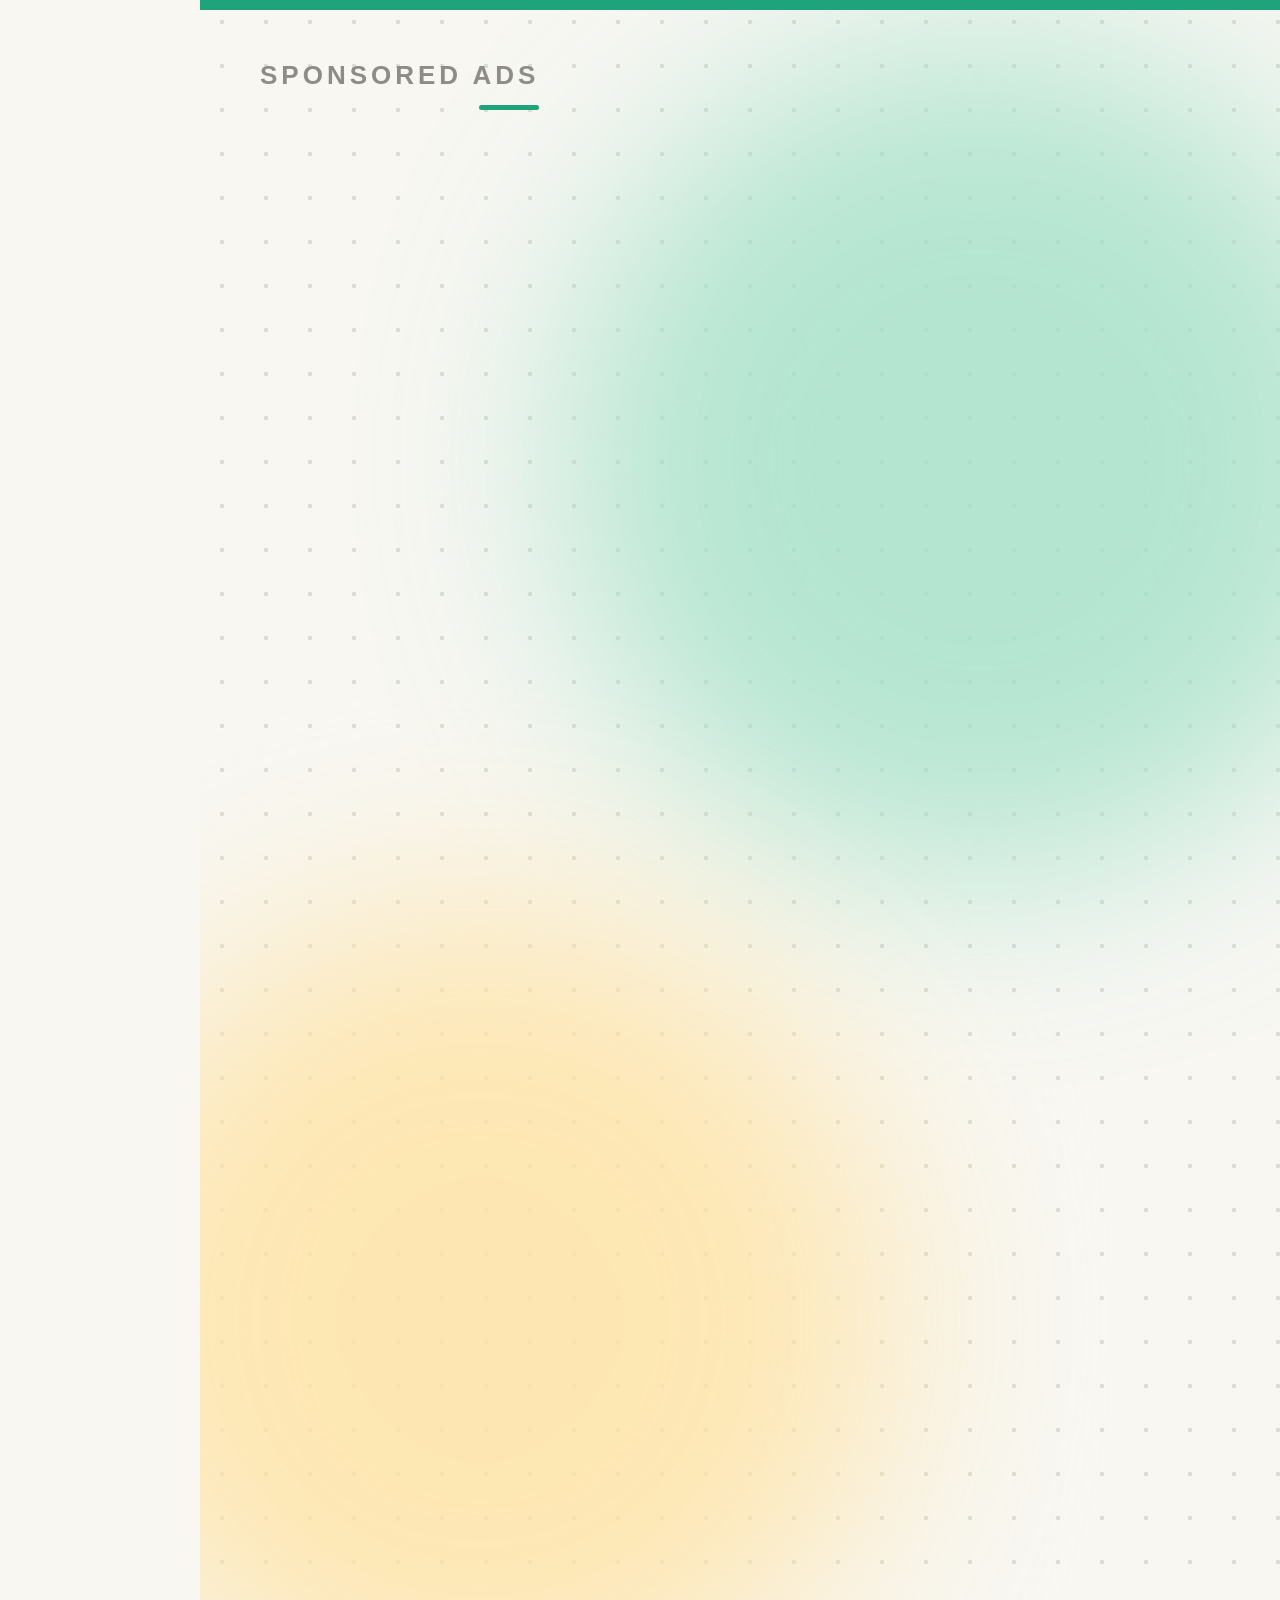
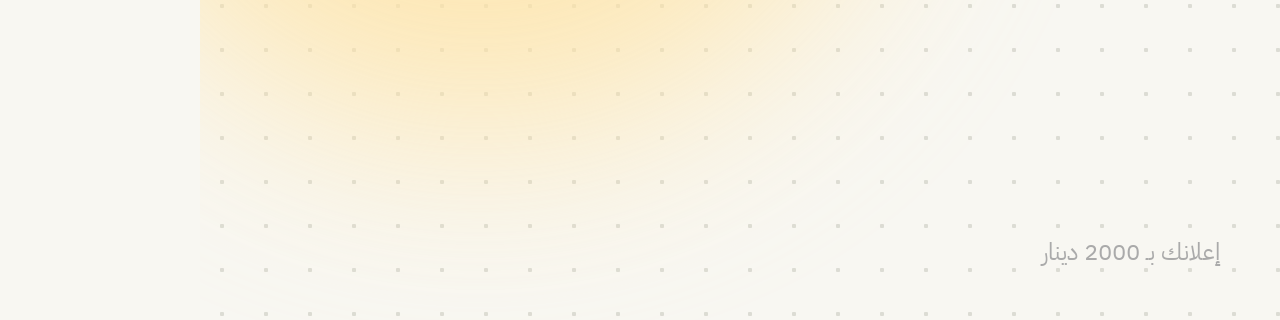
==== video-ads/sponsored-2000/ad.html @ 40245e9f "Add 22s vertical sponsored-ad video (2000 IQD offer) with HTML source and renderer Co-Authored-By: C" ====
<!doctype html>
<html lang="ar" dir="rtl">
<head>
<meta charset="utf-8">
<link href="https://fonts.googleapis.com/css2?family=IBM+Plex+Sans+Arabic:wght@500;700&family=IBM+Plex+Sans:wght@700&display=block" rel="stylesheet">
<style>
@font-face{font-family:'PlexDigits';font-weight:700;src:url(plex-digits.woff2)}
:root{--g:#1fa37a;--g2:#6fd3ae;--ink:#141414;--red:#f0564a;--blue:#3f5bd9;--yel:#ffc53d;--pink:#ff4f8b}
*{margin:0;padding:0;box-sizing:border-box}
html,body{width:1080px;height:1920px;overflow:hidden;background:#f8f7f2;font-family:'IBM Plex Sans Arabic',sans-serif;color:var(--ink)}
#stage{position:relative;width:1080px;height:1920px;overflow:hidden;
  background:radial-gradient(circle,#dcdcd4 2px,transparent 2.5px) 0 0/44px 44px,#f8f7f2}
.blob{position:absolute;border-radius:50%;filter:blur(90px)}
.b1{width:760px;height:760px;right:-200px;top:-80px;background:#9ee0c6;opacity:.75;animation:drift 22s ease-in-out both}
.b2{width:720px;height:720px;left:-220px;bottom:120px;background:#ffe3a3;opacity:.8;animation:drift2 22s ease-in-out both}
@keyframes drift{to{transform:translate(-120px,160px) scale(1.1)}}
@keyframes drift2{to{transform:translate(140px,-120px) scale(1.15)}}
#bar{position:absolute;top:0;left:0;height:10px;background:var(--g);animation:bar 22s linear both;transform-origin:right}
@keyframes bar{from{transform:scaleX(0)}to{transform:scaleX(1)}}
#bar{width:100%}
.tag{position:absolute;top:60px;left:60px;font-weight:700;font-size:26px;font-family:sans-serif;letter-spacing:4px;color:#8d8d86}
.tag:after{content:'';display:block;width:60px;height:5px;background:var(--g);margin-top:14px;border-radius:3px}
.sig{position:absolute;bottom:50px;right:60px;font-size:24px;color:#aaa}

.scene{position:absolute;inset:0;display:flex;flex-direction:column;align-items:center;justify-content:center;gap:40px;
  opacity:0;animation:scene var(--d) linear var(--s) both}
@keyframes scene{0%{opacity:0;filter:blur(18px);transform:scale(1.04)}7%{opacity:1;filter:blur(0);transform:scale(1)}
  90%{opacity:1;filter:blur(0)}100%{opacity:0;filter:blur(22px);transform:scale(.97)}}
.pop{animation:pop .6s cubic-bezier(.3,1.6,.5,1) calc(var(--s) + var(--o,0s)) both}
@keyframes pop{from{opacity:0;transform:translateY(60px) scale(.6)}to{opacity:1;transform:none}}
.type{animation:type .9s steps(20) calc(var(--s) + var(--o,0s)) both;clip-path:inset(0 0 0 100%)}
@keyframes type{from{clip-path:inset(0 0 0 100%)}to{clip-path:inset(0 0 0 0)}}
h1{font-weight:700;font-size:84px;line-height:1.35;text-align:center;padding:0 70px}
.hl{color:var(--g)}
.big{font-weight:700;font-size:170px;color:var(--g2);line-height:1.1}
.icon{width:250px;height:250px;border-radius:64px;background:var(--g);display:grid;place-items:center;
  box-shadow:0 0 0 26px rgba(31,163,122,.12),0 30px 60px rgba(31,163,122,.35)}
.icon svg{width:130px;height:130px;stroke:#fff;fill:none;stroke-width:2;stroke-linecap:round;stroke-linejoin:round}
.price{font-weight:700;font-size:190px;font-family:'PlexDigits','DejaVu Sans';color:var(--g);direction:ltr;position:relative}
.strike:after{content:'';position:absolute;left:-20px;right:-20px;top:52%;height:16px;background:var(--red);border-radius:8px;
  transform-origin:left;animation:strike .5s ease-out calc(var(--s) + 1.6s) both}
@keyframes strike{from{transform:scaleX(0) rotate(-6deg)}to{transform:scaleX(1) rotate(-6deg)}}
.sub{font-size:58px;font-weight:700}
.grid{display:grid;grid-template-columns:1fr 1fr;gap:34px}
.card{width:420px;height:330px;background:#fff;border-radius:44px;box-shadow:0 20px 50px rgba(0,0,0,.08);
  display:flex;flex-direction:column;align-items:center;justify-content:center;gap:30px;font-size:44px;font-weight:700}
.card i{width:130px;height:130px;border-radius:36px;background:var(--g);display:grid;place-items:center}
.card svg{width:72px;height:72px;stroke:#fff;fill:none;stroke-width:2;stroke-linecap:round;stroke-linejoin:round}
.dash{width:900px;height:620px;background:#141a17;border-radius:44px;padding:40px;box-shadow:0 40px 80px rgba(0,0,0,.25);display:flex;flex-direction:column;gap:40px}
.dots{display:flex;gap:12px}.dots b{width:20px;height:20px;border-radius:50%;background:#f0564a}.dots b:nth-child(2){background:#ffc53d}.dots b:nth-child(3){background:#2ecf8f}
.kp{display:flex;gap:26px}.kp div{flex:1;height:90px;border-radius:18px;background:#1f2723;padding:28px 26px}
.kp span{display:block;height:26px;border-radius:13px}
.bars{flex:1;display:flex;align-items:flex-end;gap:26px}
.bars b{flex:1;background:#1e6b52;border-radius:14px 14px 6px 6px;transform-origin:bottom;animation:grow .7s ease-out both}
.bars b:last-child{background:#2ecf8f}
@keyframes grow{from{transform:scaleY(0)}}
.cta{background:var(--g);color:#fff;font-size:60px;font-weight:700;padding:34px 90px;border-radius:80px;box-shadow:0 25px 50px rgba(31,163,122,.4)}
.red{color:var(--red)}
.pulse{animation:pulse 1s ease-in-out calc(var(--s) + 1.2s) 3}
@keyframes pulse{50%{transform:scale(1.08)}}

.c{position:absolute;animation:conf var(--d) ease-out var(--s) both}
@keyframes conf{0%{opacity:0;transform:scale(0) rotate(-90deg)}8%{opacity:1;transform:scale(1.2) rotate(0)}14%{transform:scale(1)}
  88%{opacity:1;transform:translateY(-30px) rotate(40deg)}100%{opacity:0;transform:translateY(-40px) scale(.4) rotate(60deg)}}
</style>
</head>
<body>
<div id="stage">
  <div class="blob b1"></div><div class="blob b2"></div>
  <div id="bar"></div>
  <div class="tag">SPONSORED ADS</div>
  <div id="confetti"></div>

  <!-- 1 -->
  <section class="scene" style="--s:0s;--d:3.2s">
    <h1 class="type" style="--o:.2s">تريد مشروعك يوصل</h1>
    <div class="big pop" style="--o:1.1s">لكل الناس؟</div>
  </section>

  <!-- 2 -->
  <section class="scene" style="--s:3.2s;--d:3.3s">
    <div class="icon pop" style="--o:.15s"><svg viewBox="0 0 24 24"><path d="M3 11v2a1 1 0 0 0 1 1h2l5 4V6L6 10H4a1 1 0 0 0-1 1z"/><path d="M15.5 8.5a5 5 0 0 1 0 7M18.5 5.5a9 9 0 0 1 0 13"/></svg></div>
    <h1 class="pop" style="--o:.6s">بس ما عندك <span class="hl">وقت</span><br>تسوي إعلان؟</h1>
  </section>

  <!-- 3 -->
  <section class="scene" style="--s:6.5s;--d:3.3s">
    <div class="price strike pop" style="--o:.2s;font-size:160px">150,000</div>
    <div class="sub pop" style="--o:.7s">تكلفة فيديو إعلاني عادي</div>
  </section>

  <!-- 4 -->
  <section class="scene" style="--s:9.8s;--d:4s">
    <h1 class="pop" style="--o:.1s;font-size:76px">ويانا تحصل</h1>
    <div class="grid">
      <div class="card pop" style="--o:.5s"><i><svg viewBox="0 0 24 24"><rect x="2" y="6" width="14" height="12" rx="2"/><path d="m16 10 6-3v10l-6-3"/></svg></i>فيديو احترافي</div>
      <div class="card pop" style="--o:.8s"><i><svg viewBox="0 0 24 24"><path d="M3 3v18h18"/><path d="m7 15 4-4 3 3 6-7"/></svg></i>إعلان ممول</div>
      <div class="card pop" style="--o:1.1s"><i><svg viewBox="0 0 24 24"><circle cx="12" cy="12" r="9"/><circle cx="8" cy="10" r="1.3"/><circle cx="12" cy="7.5" r="1.3"/><circle cx="16" cy="10" r="1.3"/></svg></i>بهوية براندك</div>
      <div class="card pop" style="--o:1.4s"><i><svg viewBox="0 0 24 24"><path d="M13 2 4 14h7l-1 8 9-12h-7z"/></svg></i>تسليم سريع</div>
    </div>
  </section>

  <!-- 5 -->
  <section class="scene" style="--s:13.8s;--d:3.4s">
    <div class="sub pop" style="--o:.1s">كل هذا بس بـ</div>
    <div class="price pop pulse" style="--o:.45s">2000</div>
    <div class="big pop" style="--o:.8s;font-size:120px;color:var(--g)">دينار فقط!</div>
  </section>

  <!-- 6 -->
  <section class="scene" style="--s:17.2s;--d:2.6s">
    <div class="dash pop" style="--o:.1s">
      <div class="dots"><b></b><b></b><b></b></div>
      <div class="kp"><div><span style="background:#2ecf8f"></span></div><div><span style="background:#3f5bd9"></span></div><div><span style="background:#ffc53d"></span></div></div>
      <div class="bars" id="bars"></div>
    </div>
    <h1 class="pop" style="--o:.6s;font-size:70px">وشوف <span class="hl">النتائج</span> بعينك</h1>
  </section>

  <!-- 7 -->
  <section class="scene" style="--s:19.8s;--d:2.4s">
    <h1 class="pop red" style="--o:.1s">لا تفوّت الفرصة!</h1>
    <div class="cta pop pulse" style="--o:.5s">راسلنا هسه 👈</div>
  </section>
  <div class="sig">إعلانك بـ 2000 دينار</div>
</div>
<script>
// bars
const bars=document.getElementById('bars');
[30,45,38,58,52,72,66,100].forEach((h,i)=>{const b=document.createElement('b');b.style.height=h+'%';b.style.animationDelay=(17.5+i*.08)+'s';bars.appendChild(b)});
// deterministic confetti per scene
let seed=7;const rnd=()=>(seed=(seed*16807)%2147483647)/2147483647;
const cols=['#f0564a','#3f5bd9','#1fa37a','#ffc53d','#ff4f8b','#17b3c9','#8a5cf6'];
const shapes=[
 c=>`<svg width="60" height="60" viewBox="0 0 10 10"><path d="M2 2l6 6M8 2l-6 6" stroke="${c}" stroke-width="2.2" stroke-linecap="round"/></svg>`,
 c=>`<svg width="44" height="44"><circle cx="22" cy="22" r="16" fill="none" stroke="${c}" stroke-width="7"/></svg>`,
 c=>`<svg width="36" height="36"><circle cx="18" cy="18" r="18" fill="${c}"/></svg>`,
 c=>`<svg width="56" height="56" viewBox="0 0 10 10"><path d="M1 2l8 3-8 4z" fill="${c}"/></svg>`,
 c=>`<svg width="70" height="40" viewBox="0 0 14 8"><path d="M1 5q3-5 6 0t6 0" fill="none" stroke="${c}" stroke-width="1.8" stroke-linecap="round"/></svg>`,
 c=>`<svg width="56" height="56" viewBox="0 0 10 10"><path d="M5 0l1.3 3.7L10 5 6.3 6.3 5 10 3.7 6.3 0 5l3.7-1.3z" fill="${c}"/></svg>`,
 c=>`<svg width="60" height="60" viewBox="0 0 12 12">${[...Array(16)].map((_,i)=>`<circle cx="${1.5+(i%4)*3}" cy="${1.5+(i>>2)*3}" r="1" fill="${c}"/>`).join('')}</svg>`
];
const conf=document.getElementById('confetti');
document.querySelectorAll('.scene').forEach(sc=>{
  const s=sc.style.getPropertyValue('--s'),d=sc.style.getPropertyValue('--d');
  for(let k=0;k<11;k++){
    let x,y;do{x=rnd()*1000;y=150+rnd()*1650}while(x>150&&x<880&&y>560&&y<1400);
    const e=document.createElement('div');e.className='c';
    e.style.cssText=`left:${x}px;top:${y}px;--s:calc(${s} + ${(rnd()*.5).toFixed(2)}s);--d:${d}`;
    e.innerHTML=shapes[Math.floor(rnd()*shapes.length)](cols[Math.floor(rnd()*cols.length)]);
    conf.appendChild(e);
  }
});
window.seek=t=>{document.getAnimations().forEach(a=>{a.pause();a.currentTime=t*1000})};
window.DURATION=22.2;
</script>
</body>
</html>
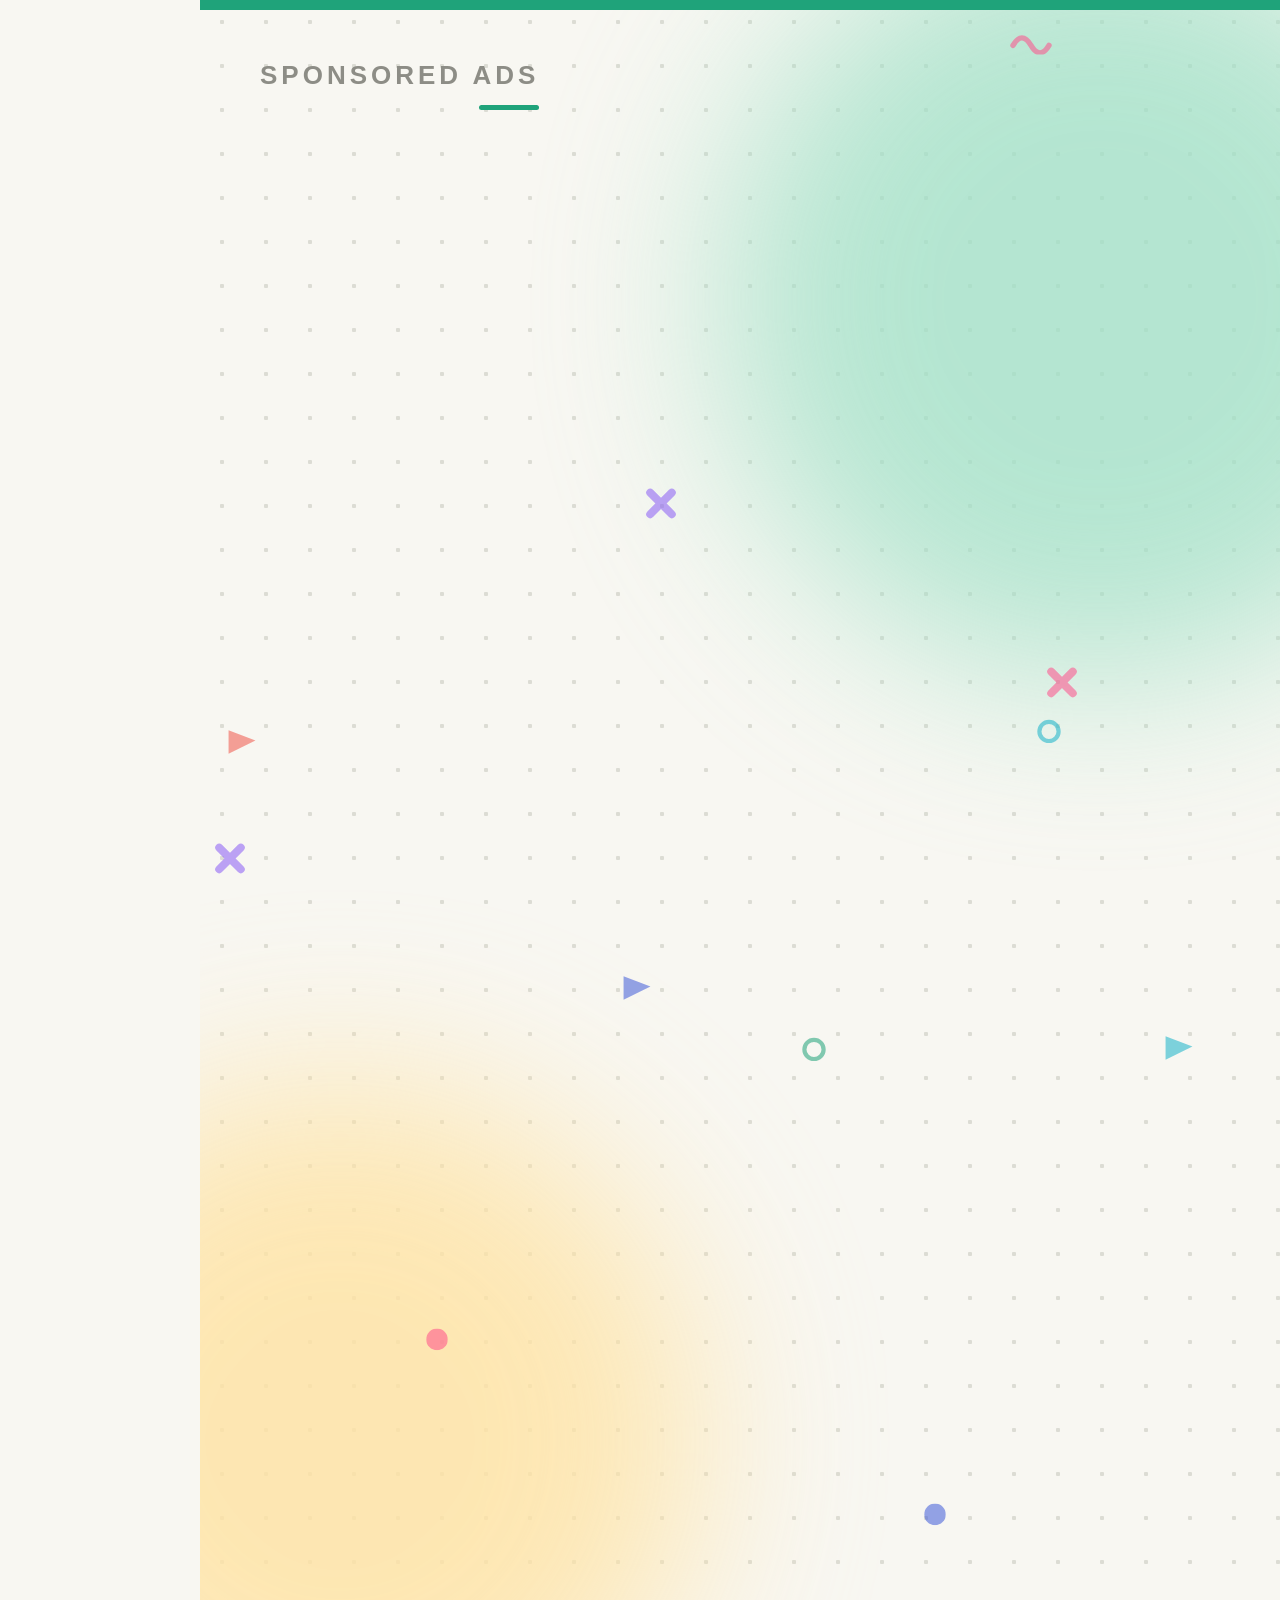
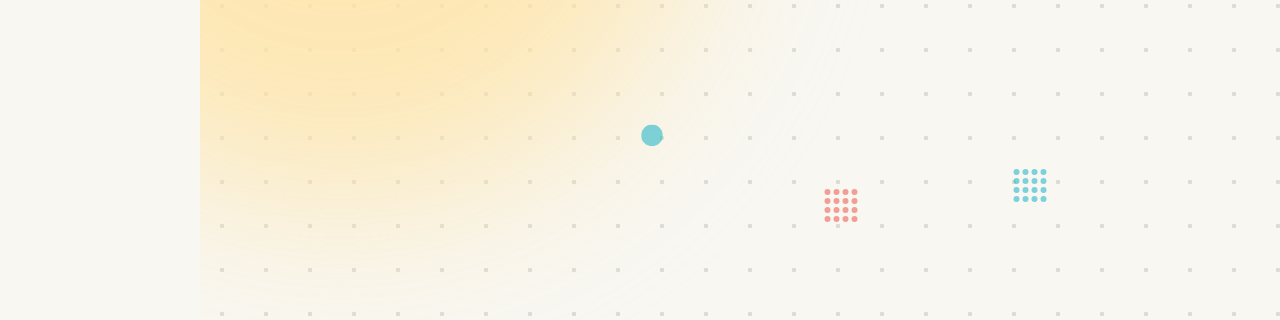
==== commit 0c67c81e: "Sponsored ad v2: 9 scenes, kinetic type, 3D cards, phone mockup, price slam, richer SFX and arranged" ====
--- a/video-ads/sponsored-2000/ad.html
+++ b/video-ads/sponsored-2000/ad.html
@@ -2,135 +2,309 @@
 <html lang="ar" dir="rtl">
 <head>
 <meta charset="utf-8">
-<link href="https://fonts.googleapis.com/css2?family=IBM+Plex+Sans+Arabic:wght@500;700&family=IBM+Plex+Sans:wght@700&display=block" rel="stylesheet">
+<link href="https://fonts.googleapis.com/css2?family=IBM+Plex+Sans+Arabic:wght@500;700&display=block" rel="stylesheet">
 <style>
 @font-face{font-family:'PlexDigits';font-weight:700;src:url(plex-digits.woff2)}
-:root{--g:#1fa37a;--g2:#6fd3ae;--ink:#141414;--red:#f0564a;--blue:#3f5bd9;--yel:#ffc53d;--pink:#ff4f8b}
+@property --n{syntax:'<integer>';initial-value:0;inherits:false}
+:root{--g:#1fa37a;--g2:#6fd3ae;--gd:#0d3b2e;--ink:#141414;--red:#f0564a;--blue:#3f5bd9;--yel:#ffc53d;--pink:#ff4f8b;--num:'PlexDigits','DejaVu Sans',sans-serif}
 *{margin:0;padding:0;box-sizing:border-box}
 html,body{width:1080px;height:1920px;overflow:hidden;background:#f8f7f2;font-family:'IBM Plex Sans Arabic',sans-serif;color:var(--ink)}
-#stage{position:relative;width:1080px;height:1920px;overflow:hidden;
-  background:radial-gradient(circle,#dcdcd4 2px,transparent 2.5px) 0 0/44px 44px,#f8f7f2}
+#stage{position:relative;width:1080px;height:1920px;overflow:hidden;background:radial-gradient(circle,#dcdcd4 2px,transparent 2.5px) 0 0/44px 44px,#f8f7f2}
 .blob{position:absolute;border-radius:50%;filter:blur(90px)}
-.b1{width:760px;height:760px;right:-200px;top:-80px;background:#9ee0c6;opacity:.75;animation:drift 22s ease-in-out both}
-.b2{width:720px;height:720px;left:-220px;bottom:120px;background:#ffe3a3;opacity:.8;animation:drift2 22s ease-in-out both}
-@keyframes drift{to{transform:translate(-120px,160px) scale(1.1)}}
-@keyframes drift2{to{transform:translate(140px,-120px) scale(1.15)}}
-#bar{position:absolute;top:0;left:0;height:10px;background:var(--g);animation:bar 22s linear both;transform-origin:right}
-@keyframes bar{from{transform:scaleX(0)}to{transform:scaleX(1)}}
-#bar{width:100%}
-.tag{position:absolute;top:60px;left:60px;font-weight:700;font-size:26px;font-family:sans-serif;letter-spacing:4px;color:#8d8d86}
+.b1{width:760px;height:760px;right:-200px;top:-80px;background:#9ee0c6;opacity:.75;animation:drift 34s ease-in-out both}
+.b2{width:720px;height:720px;left:-220px;bottom:120px;background:#ffe3a3;opacity:.8;animation:drift2 34s ease-in-out both}
+@keyframes drift{50%{transform:translate(-160px,220px) scale(1.15)}}
+@keyframes drift2{50%{transform:translate(160px,-160px) scale(1.2)}}
+#bar{position:absolute;z-index:50;top:0;left:0;width:100%;height:10px;background:var(--g);transform-origin:right;animation:bar var(--T) linear both}
+@keyframes bar{from{transform:scaleX(0)}}
+.tag{position:absolute;z-index:50;top:60px;left:60px;font:700 26px sans-serif;letter-spacing:4px;color:#8d8d86}
 .tag:after{content:'';display:block;width:60px;height:5px;background:var(--g);margin-top:14px;border-radius:3px}
-.sig{position:absolute;bottom:50px;right:60px;font-size:24px;color:#aaa}
-
-.scene{position:absolute;inset:0;display:flex;flex-direction:column;align-items:center;justify-content:center;gap:40px;
-  opacity:0;animation:scene var(--d) linear var(--s) both}
-@keyframes scene{0%{opacity:0;filter:blur(18px);transform:scale(1.04)}7%{opacity:1;filter:blur(0);transform:scale(1)}
-  90%{opacity:1;filter:blur(0)}100%{opacity:0;filter:blur(22px);transform:scale(.97)}}
+
+/* floating ambient particles */
+.amb{position:absolute;opacity:.55;animation:float 7s ease-in-out infinite alternate}
+@keyframes float{to{transform:translate(30px,-80px) rotate(160deg)}}
+
+/* scenes + camera */
+.scene{position:absolute;inset:0;opacity:0;animation:var(--in,sc-a) var(--d) linear var(--s) both}
+.cam{position:absolute;inset:0;display:flex;flex-direction:column;align-items:center;justify-content:center;gap:44px;animation:push var(--d) linear var(--s) both}
+@keyframes push{from{transform:scale(1)}to{transform:scale(1.08)}}
+@keyframes sc-a{0%{opacity:0;filter:blur(20px);transform:scale(1.15)}7%{opacity:1;filter:blur(0);transform:none}91%{opacity:1;filter:blur(0);transform:none}100%{opacity:0;filter:blur(24px);transform:scale(.9)}}
+@keyframes sc-b{0%{opacity:0;transform:translateY(500px) rotate(4deg);filter:blur(16px)}8%{opacity:1;transform:none;filter:blur(0)}92%{opacity:1;transform:none;filter:blur(0)}100%{opacity:0;transform:translateX(-700px);filter:blur(30px)}}
+@keyframes sc-c{0%{opacity:0;transform:translateX(700px);filter:blur(30px)}8%{opacity:1;transform:none;filter:blur(0)}92%{opacity:1;transform:none;filter:blur(0)}100%{opacity:0;transform:scale(1.6);filter:blur(30px)}}
+@keyframes sc-d{0%{opacity:0}.5%{opacity:1;filter:blur(0)}92%{opacity:1;transform:none;filter:blur(0)}100%{opacity:0;transform:scale(.7) rotate(-6deg);filter:blur(20px)}}
+
+/* colored full-screen backdrop revealed by a circle wipe */
+.wipe{position:absolute;inset:0;clip-path:circle(0 at 50% 50%);animation:wipe .7s cubic-bezier(.7,0,.3,1) var(--s) both}
+@keyframes wipe{to{clip-path:circle(75% at 50% 50%)}}
+.flash{position:absolute;inset:0;z-index:40;background:#fff;opacity:0;animation:flash .45s ease-out both;pointer-events:none}
+@keyframes flash{0%{opacity:0}15%{opacity:.95}100%{opacity:0}}
+
+/* kinetic words */
+.w{display:inline-block;animation:wordIn .5s cubic-bezier(.2,1.6,.4,1) calc(var(--s) + var(--o)) both}
+@keyframes wordIn{from{opacity:0;transform:translateY(70px) scale(.5) rotate(-8deg);filter:blur(8px)}to{opacity:1;transform:none;filter:blur(0)}}
 .pop{animation:pop .6s cubic-bezier(.3,1.6,.5,1) calc(var(--s) + var(--o,0s)) both}
-@keyframes pop{from{opacity:0;transform:translateY(60px) scale(.6)}to{opacity:1;transform:none}}
-.type{animation:type .9s steps(20) calc(var(--s) + var(--o,0s)) both;clip-path:inset(0 0 0 100%)}
-@keyframes type{from{clip-path:inset(0 0 0 100%)}to{clip-path:inset(0 0 0 0)}}
-h1{font-weight:700;font-size:84px;line-height:1.35;text-align:center;padding:0 70px}
+@keyframes pop{from{opacity:0;transform:translateY(60px) scale(.5)}to{opacity:1;transform:none}}
+h1{font-weight:700;font-size:84px;line-height:1.4;text-align:center;padding:0 70px;position:relative}
 .hl{color:var(--g)}
-.big{font-weight:700;font-size:170px;color:var(--g2);line-height:1.1}
-.icon{width:250px;height:250px;border-radius:64px;background:var(--g);display:grid;place-items:center;
-  box-shadow:0 0 0 26px rgba(31,163,122,.12),0 30px 60px rgba(31,163,122,.35)}
-.icon svg{width:130px;height:130px;stroke:#fff;fill:none;stroke-width:2;stroke-linecap:round;stroke-linejoin:round}
-.price{font-weight:700;font-size:190px;font-family:'PlexDigits','DejaVu Sans';color:var(--g);direction:ltr;position:relative}
-.strike:after{content:'';position:absolute;left:-20px;right:-20px;top:52%;height:16px;background:var(--red);border-radius:8px;
-  transform-origin:left;animation:strike .5s ease-out calc(var(--s) + 1.6s) both}
-@keyframes strike{from{transform:scaleX(0) rotate(-6deg)}to{transform:scaleX(1) rotate(-6deg)}}
-.sub{font-size:58px;font-weight:700}
-.grid{display:grid;grid-template-columns:1fr 1fr;gap:34px}
-.card{width:420px;height:330px;background:#fff;border-radius:44px;box-shadow:0 20px 50px rgba(0,0,0,.08);
-  display:flex;flex-direction:column;align-items:center;justify-content:center;gap:30px;font-size:44px;font-weight:700}
-.card i{width:130px;height:130px;border-radius:36px;background:var(--g);display:grid;place-items:center}
-.card svg{width:72px;height:72px;stroke:#fff;fill:none;stroke-width:2;stroke-linecap:round;stroke-linejoin:round}
-.dash{width:900px;height:620px;background:#141a17;border-radius:44px;padding:40px;box-shadow:0 40px 80px rgba(0,0,0,.25);display:flex;flex-direction:column;gap:40px}
+.mark{position:relative;display:inline-block;color:#fff;padding:0 26px}
+.mark:before{content:'';position:absolute;inset:8% -6px 4%;background:var(--g);border-radius:24px;z-index:-1;transform-origin:right;animation:sweep .45s ease-out calc(var(--s) + var(--o) + .25s) both}
+@keyframes sweep{from{transform:scaleX(0)}}
+.big{font-size:150px;line-height:1.2}
+.wiggle{animation:wordIn .5s cubic-bezier(.2,1.6,.4,1) calc(var(--s) + var(--o)) both,wig .5s ease-in-out calc(var(--s) + var(--o) + .5s) 2}
+@keyframes wig{25%{transform:rotate(-8deg) scale(1.15)}75%{transform:rotate(8deg) scale(1.15)}}
+
+/* S1 avatars orbit */
+.orbit{position:absolute;width:1000px;height:1000px;left:40px;top:460px;animation:spin var(--d) linear var(--s) both}
+@keyframes spin{to{transform:rotate(40deg)}}
+.av{position:absolute;width:120px;height:120px;border-radius:50%;display:grid;place-items:center;box-shadow:0 14px 30px rgba(0,0,0,.15);border:6px solid #fff}
+.av svg{width:64px;height:64px;fill:#fff}
+.pin{position:absolute;width:70px}
+
+/* S2 clock + busy pills */
+.clock{width:300px;height:300px;border-radius:80px;background:var(--g);position:relative;box-shadow:0 0 0 30px rgba(31,163,122,.12),0 30px 60px rgba(31,163,122,.35)}
+.clock:before{content:'';position:absolute;inset:50px;border:14px solid #fff;border-radius:50%}
+.hand{position:absolute;left:144px;bottom:150px;width:12px;border-radius:6px;background:#fff;transform-origin:50% 100%}
+.hm{height:80px;animation:spin2 var(--d) linear var(--s) both}.hh{height:55px;animation:spin3 var(--d) linear var(--s) both}
+@keyframes spin2{to{transform:rotate(1440deg)}}@keyframes spin3{to{transform:rotate(120deg)}}
+.chip{position:absolute;background:#fff;border-radius:40px;padding:22px 36px;font-size:40px;font-weight:700;box-shadow:0 16px 40px rgba(0,0,0,.1);display:flex;align-items:center;gap:16px;animation:chip .6s cubic-bezier(.2,1.5,.4,1) calc(var(--s) + var(--o)) both}
+.chip i{width:22px;height:22px;border-radius:50%}
+@keyframes chip{from{opacity:0;transform:translateX(var(--fx,300px)) scale(.6)}}
+
+/* S3 receipt */
+.receipt{width:720px;background:#fff;border-radius:36px 36px 0 0;padding:50px 60px 40px;box-shadow:0 30px 70px rgba(0,0,0,.12);position:relative;font-size:44px}
+.receipt:after{content:'';position:absolute;left:0;right:0;bottom:-30px;height:30px;background:linear-gradient(-45deg,transparent 22px,#fff 0) 0 0/44px 30px,linear-gradient(45deg,transparent 22px,#fff 0) 0 0/44px 30px}
+.row{display:flex;justify-content:space-between;padding:18px 0;border-bottom:3px dashed #e5e5e0;color:#666}
+.row b{font-family:var(--num);color:var(--ink)}
+.total{display:flex;justify-content:space-between;align-items:center;padding-top:26px;font-weight:700}
+.count{font-family:var(--num);font-weight:700;direction:ltr;animation:cnt var(--cd,1.2s) cubic-bezier(.2,.7,.3,1) calc(var(--s) + var(--o)) both;counter-reset:n var(--n)}
+.count:after{content:counter(n) var(--suf,'')}
+@keyframes cnt{from{--n:0}to{--n:var(--to)}}
+.t150{--to:150;--suf:',000';font-size:96px;color:var(--red);position:relative}
+.strike:before{content:'';position:absolute;left:-14px;right:-14px;top:50%;height:12px;background:var(--red);border-radius:6px;transform:rotate(-8deg);transform-origin:left;animation:strike .35s ease-out calc(var(--s) + 2.4s) both}
+@keyframes strike{from{transform:scaleX(0) rotate(-8deg)}}
+.stamp{position:absolute;top:-60px;left:-40px;border:10px solid var(--red);color:var(--red);font-size:80px;font-weight:700;padding:0 40px;border-radius:24px;transform:rotate(-14deg);background:rgba(255,255,255,.85);animation:stamp .4s cubic-bezier(.5,0,.6,1.4) calc(var(--s) + 2.6s) both}
+@keyframes stamp{from{opacity:0;transform:rotate(-14deg) scale(3)}}
+
+/* S4 solution */
+.rays{position:absolute;left:50%;top:50%;width:2600px;height:2600px;margin:-1300px;background:repeating-conic-gradient(rgba(255,255,255,.08) 0 10deg,transparent 10deg 20deg);animation:spin4 var(--d) linear var(--s) both}
+@keyframes spin4{to{transform:rotate(60deg)}}
+.solution{color:#fff}
+.badge{width:260px;height:260px;border-radius:50%;background:#fff;display:grid;place-items:center;box-shadow:0 0 0 30px rgba(255,255,255,.15),0 0 0 60px rgba(255,255,255,.08)}
+.badge svg{width:140px;height:140px;stroke:var(--g);fill:none;stroke-width:2.4;stroke-linecap:round;stroke-linejoin:round}
+
+/* S5 cards */
+.grid{display:grid;grid-template-columns:1fr 1fr;gap:34px;perspective:1600px}
+.card{width:430px;height:350px;background:#fff;border-radius:44px;box-shadow:0 20px 50px rgba(0,0,0,.08);display:flex;flex-direction:column;align-items:center;justify-content:center;gap:30px;font-size:46px;font-weight:700;position:relative;
+  animation:flip .7s cubic-bezier(.2,1.3,.4,1) calc(var(--s) + var(--o)) both}
+@keyframes flip{from{opacity:0;transform:rotateY(-100deg) translateZ(-200px)}}
+.card i{width:140px;height:140px;border-radius:40px;background:var(--g);display:grid;place-items:center}
+.card svg{width:76px;height:76px;stroke:#fff;fill:none;stroke-width:2;stroke-linecap:round;stroke-linejoin:round}
+.check{position:absolute;top:-18px;left:-18px;width:78px;height:78px;border-radius:50%;background:var(--yel);display:grid;place-items:center;animation:check .4s cubic-bezier(.2,1.8,.4,1) calc(var(--s) + var(--o) + .45s) both}
+.check svg{width:44px;height:44px;stroke:#141414;stroke-width:3.5}
+@keyframes check{from{transform:scale(0) rotate(-90deg)}}
+
+/* S6 phone */
+.phone{width:520px;height:1000px;border-radius:80px;background:#111;padding:22px;box-shadow:0 50px 100px rgba(0,0,0,.3);position:relative}
+.screen{position:absolute;inset:22px;border-radius:60px;overflow:hidden;background:linear-gradient(160deg,#1fa37a,#0d3b2e 70%)}
+.screen .pill{position:absolute;top:40px;right:40px;background:rgba(255,255,255,.2);color:#fff;font-size:30px;padding:8px 24px;border-radius:30px}
+.screen .play{position:absolute;left:50%;top:40%;width:170px;height:170px;margin:-85px;border-radius:50%;background:rgba(255,255,255,.2);display:grid;place-items:center;animation:pulse 1s ease-in-out calc(var(--s) + .5s) 3}
+@keyframes pulse{50%{transform:scale(1.12)}}
+.screen .play:after{content:'';border-left:60px solid #fff;border-top:36px solid transparent;border-bottom:36px solid transparent;margin-left:14px}
+.screen .cap{position:absolute;bottom:170px;right:40px;left:40px;color:#fff;font-size:52px;font-weight:700}
+.screen .views{position:absolute;bottom:80px;right:40px;display:flex;align-items:center;gap:14px;color:#fff;font-size:44px}
+.v250{--to:250;--suf:'K';--cd:2.2s}
+.heart{position:absolute;bottom:90px;left:60px;width:70px;animation:heart 1.4s ease-out calc(var(--s) + var(--o)) 2 both}
+@keyframes heart{0%{opacity:0;transform:translateY(0) scale(.3)}15%{opacity:1;transform:scale(1.1)}100%{opacity:0;transform:translate(var(--hx),-600px) scale(.8)}}
+.notif{position:absolute;background:#fff;border-radius:34px;padding:22px 30px;box-shadow:0 20px 50px rgba(0,0,0,.15);display:flex;align-items:center;gap:20px;font-size:36px;font-weight:700;animation:chip .6s cubic-bezier(.2,1.5,.4,1) calc(var(--s) + var(--o)) both}
+.notif i{width:64px;height:64px;border-radius:20px;display:grid;place-items:center}
+.notif svg{width:36px;height:36px;stroke:#fff;fill:none;stroke-width:2.4;stroke-linecap:round}
+
+/* S7 price */
+.dark{background:radial-gradient(circle at 50% 45%,#1a6b52,#0b2e24 70%)}
+.price{font-family:var(--num);font-weight:700;font-size:300px;line-height:1;color:#fff;direction:ltr;text-shadow:0 20px 60px rgba(0,0,0,.4);animation:slam .5s cubic-bezier(.5,0,.4,1.4) calc(var(--s) + var(--o)) both}
+@keyframes slam{from{opacity:0;transform:scale(4);filter:blur(12px)}}
+.shake{animation:shake .5s linear calc(var(--s) + var(--o)) both}
+@keyframes shake{10%,50%,90%{transform:translate(-18px,10px)}30%,70%{transform:translate(18px,-10px)}100%{transform:none}}
+.ring{position:absolute;left:50%;top:50%;width:400px;height:400px;margin:-200px;border-radius:50%;border:14px solid var(--yel);opacity:0;animation:ring 1s ease-out calc(var(--s) + var(--o)) both}
+@keyframes ring{0%{opacity:1;transform:scale(.3)}100%{opacity:0;transform:scale(3.2)}}
+.pillY{background:var(--yel);color:var(--ink);font-size:90px;font-weight:700;padding:10px 70px;border-radius:90px}
+.burst{position:absolute;left:50%;top:48%;width:34px;height:34px;border-radius:8px;opacity:0;animation:burst 1.3s cubic-bezier(.1,.8,.3,1) calc(var(--s) + var(--o)) both}
+@keyframes burst{0%{opacity:1;transform:translate(0,0) rotate(0)}80%{opacity:1}100%{opacity:0;transform:translate(var(--dx),var(--dy)) rotate(540deg)}}
+.pre{color:#cfe9df;font-size:70px;font-weight:700}
+
+/* S8 dashboard */
+.dash{width:920px;height:700px;background:#141a17;border-radius:44px;padding:40px;box-shadow:0 40px 80px rgba(0,0,0,.25);display:flex;flex-direction:column;gap:30px;position:relative}
 .dots{display:flex;gap:12px}.dots b{width:20px;height:20px;border-radius:50%;background:#f0564a}.dots b:nth-child(2){background:#ffc53d}.dots b:nth-child(3){background:#2ecf8f}
-.kp{display:flex;gap:26px}.kp div{flex:1;height:90px;border-radius:18px;background:#1f2723;padding:28px 26px}
-.kp span{display:block;height:26px;border-radius:13px}
-.bars{flex:1;display:flex;align-items:flex-end;gap:26px}
-.bars b{flex:1;background:#1e6b52;border-radius:14px 14px 6px 6px;transform-origin:bottom;animation:grow .7s ease-out both}
+.bars{flex:1;display:flex;align-items:flex-end;gap:24px;position:relative}
+.bars b{flex:1;background:#1e6b52;border-radius:14px 14px 6px 6px;transform-origin:bottom;animation:grow .6s cubic-bezier(.2,1.4,.4,1) calc(var(--s) + var(--o)) both}
 .bars b:last-child{background:#2ecf8f}
 @keyframes grow{from{transform:scaleY(0)}}
-.cta{background:var(--g);color:#fff;font-size:60px;font-weight:700;padding:34px 90px;border-radius:80px;box-shadow:0 25px 50px rgba(31,163,122,.4)}
+.line{position:absolute;inset:40px 40px 40px 40px;top:120px}
+.line path{fill:none;stroke:var(--yel);stroke-width:10;stroke-linecap:round;stroke-dasharray:1400;animation:draw 1.2s ease-out calc(var(--s) + var(--o)) both}
+@keyframes draw{from{stroke-dashoffset:1400}to{stroke-dashoffset:0}}
+.up{position:absolute;top:-50px;left:-30px;background:var(--g);color:#fff;border-radius:40px;padding:14px 34px;font-size:64px;display:flex;gap:10px;align-items:center;box-shadow:0 20px 40px rgba(31,163,122,.4)}
+.p320{--to:320;--suf:'%';--cd:1.2s}
+
+/* S9 CTA */
+.cta{position:relative;background:var(--g);color:#fff;font-size:72px;font-weight:700;padding:40px 110px;border-radius:90px;box-shadow:0 25px 50px rgba(31,163,122,.45);display:flex;align-items:center;gap:26px;
+  animation:pop .6s cubic-bezier(.3,1.6,.5,1) calc(var(--s) + var(--o)) both,press .3s ease-in-out calc(var(--s) + var(--o) + 1.6s) both}
+@keyframes press{50%{transform:scale(.9)}}
+.cta svg{width:70px;height:70px;fill:#fff}
+.ripple{position:absolute;left:30%;top:60%;width:60px;height:60px;border-radius:50%;background:rgba(255,255,255,.6);opacity:0;animation:rip .7s ease-out calc(var(--s) + 2.0s) both}
+@keyframes rip{0%{opacity:1;transform:scale(0)}100%{opacity:0;transform:scale(10)}}
+.cursor{position:absolute;width:120px;left:560px;top:1250px;animation:cur 1.1s cubic-bezier(.3,.8,.3,1) calc(var(--s) + 1.0s) both,click .3s ease-in-out calc(var(--s) + 2.1s) both}
+@keyframes cur{from{opacity:0;transform:translate(300px,500px)}}
+@keyframes click{50%{transform:scale(.8)}}
+.chev{display:flex;gap:10px}.chev b{width:40px;height:40px;border-left:12px solid var(--g);border-bottom:12px solid var(--g);transform:rotate(45deg);animation:chev .8s ease-in-out infinite}
+.chev b:nth-child(2){animation-delay:.15s}.chev b:nth-child(3){animation-delay:.3s}
+@keyframes chev{50%{opacity:.2}}
 .red{color:var(--red)}
-.pulse{animation:pulse 1s ease-in-out calc(var(--s) + 1.2s) 3}
-@keyframes pulse{50%{transform:scale(1.08)}}
-
 .c{position:absolute;animation:conf var(--d) ease-out var(--s) both}
-@keyframes conf{0%{opacity:0;transform:scale(0) rotate(-90deg)}8%{opacity:1;transform:scale(1.2) rotate(0)}14%{transform:scale(1)}
-  88%{opacity:1;transform:translateY(-30px) rotate(40deg)}100%{opacity:0;transform:translateY(-40px) scale(.4) rotate(60deg)}}
+@keyframes conf{0%{opacity:0;transform:scale(0) rotate(-90deg)}8%{opacity:1;transform:scale(1.2) rotate(0)}14%{transform:scale(1)}88%{opacity:1;transform:translateY(-40px) rotate(50deg)}100%{opacity:0;transform:translateY(-60px) scale(.3) rotate(80deg)}}
 </style>
 </head>
 <body>
 <div id="stage">
   <div class="blob b1"></div><div class="blob b2"></div>
+  <div id="amb"></div>
   <div id="bar"></div>
   <div class="tag">SPONSORED ADS</div>
-  <div id="confetti"></div>
-
-  <!-- 1 -->
-  <section class="scene" style="--s:0s;--d:3.2s">
-    <h1 class="type" style="--o:.2s">تريد مشروعك يوصل</h1>
-    <div class="big pop" style="--o:1.1s">لكل الناس؟</div>
-  </section>
-
-  <!-- 2 -->
-  <section class="scene" style="--s:3.2s;--d:3.3s">
-    <div class="icon pop" style="--o:.15s"><svg viewBox="0 0 24 24"><path d="M3 11v2a1 1 0 0 0 1 1h2l5 4V6L6 10H4a1 1 0 0 0-1 1z"/><path d="M15.5 8.5a5 5 0 0 1 0 7M18.5 5.5a9 9 0 0 1 0 13"/></svg></div>
-    <h1 class="pop" style="--o:.6s">بس ما عندك <span class="hl">وقت</span><br>تسوي إعلان؟</h1>
-  </section>
-
-  <!-- 3 -->
-  <section class="scene" style="--s:6.5s;--d:3.3s">
-    <div class="price strike pop" style="--o:.2s;font-size:160px">150,000</div>
-    <div class="sub pop" style="--o:.7s">تكلفة فيديو إعلاني عادي</div>
-  </section>
-
-  <!-- 4 -->
-  <section class="scene" style="--s:9.8s;--d:4s">
-    <h1 class="pop" style="--o:.1s;font-size:76px">ويانا تحصل</h1>
-    <div class="grid">
-      <div class="card pop" style="--o:.5s"><i><svg viewBox="0 0 24 24"><rect x="2" y="6" width="14" height="12" rx="2"/><path d="m16 10 6-3v10l-6-3"/></svg></i>فيديو احترافي</div>
-      <div class="card pop" style="--o:.8s"><i><svg viewBox="0 0 24 24"><path d="M3 3v18h18"/><path d="m7 15 4-4 3 3 6-7"/></svg></i>إعلان ممول</div>
-      <div class="card pop" style="--o:1.1s"><i><svg viewBox="0 0 24 24"><circle cx="12" cy="12" r="9"/><circle cx="8" cy="10" r="1.3"/><circle cx="12" cy="7.5" r="1.3"/><circle cx="16" cy="10" r="1.3"/></svg></i>بهوية براندك</div>
-      <div class="card pop" style="--o:1.4s"><i><svg viewBox="0 0 24 24"><path d="M13 2 4 14h7l-1 8 9-12h-7z"/></svg></i>تسليم سريع</div>
-    </div>
-  </section>
-
-  <!-- 5 -->
-  <section class="scene" style="--s:13.8s;--d:3.4s">
-    <div class="sub pop" style="--o:.1s">كل هذا بس بـ</div>
-    <div class="price pop pulse" style="--o:.45s">2000</div>
-    <div class="big pop" style="--o:.8s;font-size:120px;color:var(--g)">دينار فقط!</div>
-  </section>
-
-  <!-- 6 -->
-  <section class="scene" style="--s:17.2s;--d:2.6s">
-    <div class="dash pop" style="--o:.1s">
-      <div class="dots"><b></b><b></b><b></b></div>
-      <div class="kp"><div><span style="background:#2ecf8f"></span></div><div><span style="background:#3f5bd9"></span></div><div><span style="background:#ffc53d"></span></div></div>
-      <div class="bars" id="bars"></div>
-    </div>
-    <h1 class="pop" style="--o:.6s;font-size:70px">وشوف <span class="hl">النتائج</span> بعينك</h1>
-  </section>
-
-  <!-- 7 -->
-  <section class="scene" style="--s:19.8s;--d:2.4s">
-    <h1 class="pop red" style="--o:.1s">لا تفوّت الفرصة!</h1>
-    <div class="cta pop pulse" style="--o:.5s">راسلنا هسه 👈</div>
-  </section>
-  <div class="sig">إعلانك بـ 2000 دينار</div>
+
+  <!-- 1 hook -->
+  <section class="scene" data-i="0">
+    <div class="orbit" id="orbit"></div>
+    <div class="cam">
+      <h1 data-words="تريد مشروعك يوصل"></h1>
+      <h1 class="big"><span class="w mark" data-at="1.2">لكل الناس؟</span></h1>
+    </div>
+  </section>
+
+  <!-- 2 no time -->
+  <section class="scene" data-i="1" style="--in:sc-b">
+    <div class="cam">
+      <div class="clock pop" style="--o:.1s"><div class="hand hh"></div><div class="hand hm"></div></div>
+      <h1><span data-words="بس ما عندك"></span> <span class="w hl wiggle" data-at=".75" style="font-size:110px">وقت</span><br><span data-words="تسوي إعلان؟" data-from="1.0"></span></h1>
+    </div>
+    <div class="chip" style="top:330px;right:90px;--o:.5s"><i style="background:var(--red)"></i>مشغول</div>
+    <div class="chip" style="top:470px;left:90px;--o:.8s;--fx:-300px"><i style="background:var(--yel)"></i>اجتماعات</div>
+    <div class="chip" style="bottom:360px;right:130px;--o:1.1s"><i style="background:var(--blue)"></i>طلبات الزبائن</div>
+    <div class="chip" style="bottom:230px;left:120px;--o:1.4s;--fx:-300px"><i style="background:var(--pink)"></i>بيع ومتابعة</div>
+  </section>
+
+  <!-- 3 price problem -->
+  <section class="scene" data-i="2" style="--in:sc-c">
+    <div class="cam">
+      <h1 data-words="الفيديو الإعلاني العادي" style="font-size:70px"></h1>
+      <div class="receipt pop" style="--o:.3s">
+        <div class="row"><span>تصوير</span><b>60,000</b></div>
+        <div class="row"><span>مونتاج</span><b>50,000</b></div>
+        <div class="row"><span>تعديلات</span><b>40,000</b></div>
+        <div class="total"><span>المجموع</span><span class="count t150 strike" style="--o:.9s"></span></div>
+        <div class="stamp">غالي!</div>
+      </div>
+    </div>
+  </section>
+
+  <!-- 4 solution -->
+  <section class="scene" data-i="3" style="--in:sc-d">
+    <div class="wipe" style="background:var(--g)"><div class="rays"></div></div>
+    <div class="cam solution">
+      <div class="badge pop" style="--o:.35s"><svg viewBox="0 0 24 24"><path d="M9 18h6M10 21h4M12 3a6 6 0 0 0-3.6 10.8c.6.5 1 1.2 1 2V16h5.2v-.2c0-.8.4-1.5 1-2A6 6 0 0 0 12 3z"/></svg></div>
+      <h1 data-words="لا تشيل هم،" data-from=".3" style="font-size:72px;color:#d9f5ea"></h1>
+      <h1 class="big"><span class="w" data-at=".9">ويانا</span> <span class="w" data-at="1.2" style="color:var(--yel)">الحل!</span></h1>
+    </div>
+  </section>
+
+  <!-- 5 features -->
+  <section class="scene" data-i="4" style="--in:sc-b">
+    <div class="cam">
+      <h1 data-words="نسويلك" style="font-size:80px"></h1>
+      <div class="grid">
+        <div class="card" data-at=".45"><span class="check"><svg viewBox="0 0 24 24" fill="none"><path d="m5 12 5 5 9-10"/></svg></span><i><svg viewBox="0 0 24 24"><rect x="2" y="6" width="14" height="12" rx="2"/><path d="m16 10 6-3v10l-6-3"/></svg></i>فيديو احترافي</div>
+        <div class="card" data-at="1.55"><span class="check"><svg viewBox="0 0 24 24" fill="none"><path d="m5 12 5 5 9-10"/></svg></span><i><svg viewBox="0 0 24 24"><path d="M3 3v18h18"/><path d="m7 15 4-4 3 3 6-7"/></svg></i>إعلان ممول</div>
+        <div class="card" data-at="2.65"><span class="check"><svg viewBox="0 0 24 24" fill="none"><path d="m5 12 5 5 9-10"/></svg></span><i><svg viewBox="0 0 24 24"><circle cx="12" cy="12" r="9"/><circle cx="8" cy="10" r="1.3"/><circle cx="12" cy="7.5" r="1.3"/><circle cx="16" cy="10" r="1.3"/></svg></i>بهوية براندك</div>
+        <div class="card" data-at="3.9"><span class="check"><svg viewBox="0 0 24 24" fill="none"><path d="m5 12 5 5 9-10"/></svg></span><i><svg viewBox="0 0 24 24"><path d="M13 2 4 14h7l-1 8 9-12h-7z"/></svg></i>تسليم سريع</div>
+      </div>
+    </div>
+  </section>
+
+  <!-- 6 reach -->
+  <section class="scene" data-i="5" style="--in:sc-c">
+    <div class="cam" style="gap:50px">
+      <div class="phone pop" style="--o:.1s">
+        <div class="screen">
+          <div class="pill">ممول</div>
+          <div class="play"></div>
+          <div class="cap">إعلانك هنا</div>
+          <div class="views"><svg width="46" height="46" viewBox="0 0 24 24" fill="none" stroke="#fff" stroke-width="2"><path d="M2 12s4-7 10-7 10 7 10 7-4 7-10 7S2 12 2 12z"/><circle cx="12" cy="12" r="3"/></svg><span class="count v250" style="--o:.5s"></span></div>
+          <div id="hearts"></div>
+        </div>
+      </div>
+      <h1 style="font-size:66px"><span data-words="يوصل لآلاف الناس"></span> <span class="w hl" data-at="1.6">كل يوم</span></h1>
+    </div>
+    <div class="notif" style="top:300px;right:40px;--o:.8s"><i style="background:var(--blue)"><svg viewBox="0 0 24 24"><circle cx="9" cy="8" r="4"/><path d="M2 21a7 7 0 0 1 14 0M19 8v6M16 11h6"/></svg></i>+1,200 متابع جديد</div>
+    <div class="notif" style="top:560px;left:30px;--o:1.3s;--fx:-300px"><i style="background:var(--g)"><svg viewBox="0 0 24 24"><path d="M21 15a2 2 0 0 1-2 2H7l-4 4V5a2 2 0 0 1 2-2h14a2 2 0 0 1 2 2z"/></svg></i>رسائل جديدة</div>
+    <div class="notif" style="top:830px;right:30px;--o:1.8s"><i style="background:var(--pink)"><svg viewBox="0 0 24 24"><path d="M3 3h2l2.4 12h11l2-8H6"/><circle cx="9" cy="20" r="1.5"/><circle cx="18" cy="20" r="1.5"/></svg></i>طلب جديد!</div>
+  </section>
+
+  <!-- 7 price reveal -->
+  <section class="scene" data-i="6" style="--in:sc-d">
+    <div class="wipe dark"><div class="rays"></div></div>
+    <div class="cam">
+      <div class="shake" id="shake" style="display:flex;flex-direction:column;align-items:center;gap:30px">
+        <div class="pre" data-words="وكل هذا بس بـ"></div>
+        <div class="price" id="slam">2000</div>
+        <div class="pillY pop" id="iqd">دينار فقط!</div>
+      </div>
+    </div>
+    <div id="rings"></div><div id="burst"></div>
+  </section>
+
+  <!-- 8 results -->
+  <section class="scene" data-i="7" style="--in:sc-a">
+    <div class="flash" style="animation-delay:var(--s)"></div>
+    <div class="cam">
+      <div class="dash pop" style="--o:.05s">
+        <div class="dots"><b></b><b></b><b></b></div>
+        <div class="bars" id="bars"></div>
+        <svg class="line" viewBox="0 0 840 460" preserveAspectRatio="none"><path d="M840 420 L720 380 L600 400 L480 300 L360 320 L240 200 L120 150 L20 30"/></svg>
+        <div class="up pop" style="--o:.6s"><span class="count p320" style="--o:.6s"></span><svg width="54" height="54" viewBox="0 0 24 24" fill="none" stroke="#fff" stroke-width="3"><path d="M12 19V5M5 12l7-7 7 7"/></svg></div>
+      </div>
+      <h1 style="font-size:74px"><span data-words="وشوف"></span> <span class="w hl" data-at=".35">النتائج</span> <span class="w" data-at=".75">بعينك</span></h1>
+    </div>
+  </section>
+
+  <!-- 9 CTA -->
+  <section class="scene" data-i="8" style="--in:sc-b">
+    <div class="cam">
+      <h1 class="red" data-words="لا تفوّت الفرصة!" style="font-size:96px"></h1>
+      <div class="chev pop" style="--o:.6s;transform:rotate(-90deg)"><b></b><b></b><b></b></div>
+      <div class="cta" style="--o:.9s"><svg viewBox="0 0 24 24"><path d="M20 4H4a2 2 0 0 0-2 2v10a2 2 0 0 0 2 2h3v4l5-4h8a2 2 0 0 0 2-2V6a2 2 0 0 0-2-2z"/></svg>راسلنا هسه<span class="ripple"></span></div>
+      <h1 class="pop" style="--o:1.3s;font-size:54px;color:#777">إعلانك الممول بـ <span class="hl">2000 دينار</span> فقط</h1>
+    </div>
+    <svg class="cursor" viewBox="0 0 24 24"><path d="M5 2l14 11-6 1 4 7-3 1.5-4-7-5 4z" fill="#141414" stroke="#fff" stroke-width="1.2"/></svg>
+  </section>
 </div>
 <script>
-// bars
-const bars=document.getElementById('bars');
-[30,45,38,58,52,72,66,100].forEach((h,i)=>{const b=document.createElement('b');b.style.height=h+'%';b.style.animationDelay=(17.5+i*.08)+'s';bars.appendChild(b)});
-// deterministic confetti per scene
-let seed=7;const rnd=()=>(seed=(seed*16807)%2147483647)/2147483647;
+// Scene timing: [duration, voice offset] — tuned to the voiceover line lengths.
+const VO_LEN=[2.13,1.97,2.92,1.76,5.06,2.43,1.82,1.28,2.22];
+const D=[3.1,3.0,4.0,2.8,6.1,3.5,3.8,2.7,4.2];
+const VO_OFF=.3;
+const S=[];let acc=0;D.forEach(d=>{S.push(+acc.toFixed(2));acc+=d});
+window.DURATION=+acc.toFixed(2);
+window.VO_START=S.map(s=>+(s+VO_OFF).toFixed(2));
+document.getElementById('stage').style.setProperty('--T',DURATION+'s');
+document.querySelectorAll('.scene').forEach(sc=>{const i=+sc.dataset.i;sc.style.setProperty('--s',S[i]+'s');sc.style.setProperty('--d',D[i]+'s')});
+// kinetic words: spread words across the start of the voice line
+document.querySelectorAll('[data-words]').forEach(el=>{
+  const ws=el.dataset.words.split(' ');const from=+(el.dataset.from||0);
+  el.innerHTML=ws.map((w,k)=>`<span class="w" style="--o:${(VO_OFF+from+k*.28).toFixed(2)}s">${w}</span>`).join(' ');
+});
+document.querySelectorAll('[data-at]').forEach(el=>el.style.setProperty('--o',(VO_OFF+ +el.dataset.at)+'s'));
+
+let seed=11;const rnd=()=>(seed=(seed*16807)%2147483647)/2147483647;
 const cols=['#f0564a','#3f5bd9','#1fa37a','#ffc53d','#ff4f8b','#17b3c9','#8a5cf6'];
+const pick=a=>a[Math.floor(rnd()*a.length)];
 const shapes=[
  c=>`<svg width="60" height="60" viewBox="0 0 10 10"><path d="M2 2l6 6M8 2l-6 6" stroke="${c}" stroke-width="2.2" stroke-linecap="round"/></svg>`,
  c=>`<svg width="44" height="44"><circle cx="22" cy="22" r="16" fill="none" stroke="${c}" stroke-width="7"/></svg>`,
@@ -140,19 +314,40 @@
  c=>`<svg width="56" height="56" viewBox="0 0 10 10"><path d="M5 0l1.3 3.7L10 5 6.3 6.3 5 10 3.7 6.3 0 5l3.7-1.3z" fill="${c}"/></svg>`,
  c=>`<svg width="60" height="60" viewBox="0 0 12 12">${[...Array(16)].map((_,i)=>`<circle cx="${1.5+(i%4)*3}" cy="${1.5+(i>>2)*3}" r="1" fill="${c}"/>`).join('')}</svg>`
 ];
-const conf=document.getElementById('confetti');
+// ambient floating shapes
+const amb=document.getElementById('amb');
+for(let k=0;k<14;k++){const e=document.createElement('div');e.className='amb';e.style.cssText=`left:${rnd()*1000}px;top:${rnd()*1850}px;animation-delay:-${(rnd()*7).toFixed(2)}s;transform:scale(.6)`;e.innerHTML=pick(shapes)(pick(cols));amb.appendChild(e)}
+// per-scene confetti (skipped on dark/green scenes where it would clash)
 document.querySelectorAll('.scene').forEach(sc=>{
-  const s=sc.style.getPropertyValue('--s'),d=sc.style.getPropertyValue('--d');
-  for(let k=0;k<11;k++){
-    let x,y;do{x=rnd()*1000;y=150+rnd()*1650}while(x>150&&x<880&&y>560&&y<1400);
+  const i=+sc.dataset.i;if(i===3||i===6)return;
+  for(let k=0;k<12;k++){let x,y;do{x=rnd()*1000;y=150+rnd()*1650}while(x>120&&x<900&&y>520&&y<1450);
     const e=document.createElement('div');e.className='c';
-    e.style.cssText=`left:${x}px;top:${y}px;--s:calc(${s} + ${(rnd()*.5).toFixed(2)}s);--d:${d}`;
-    e.innerHTML=shapes[Math.floor(rnd()*shapes.length)](cols[Math.floor(rnd()*cols.length)]);
-    conf.appendChild(e);
-  }
+    e.style.cssText=`left:${x}px;top:${y}px;--s:${(S[i]+rnd()*.5).toFixed(2)}s`;e.innerHTML=pick(shapes)(pick(cols));sc.appendChild(e)}
 });
+// orbiting audience avatars
+const orbit=document.getElementById('orbit');
+const person='<svg viewBox="0 0 24 24"><circle cx="12" cy="8" r="4.5"/><path d="M3 22a9 9 0 0 1 18 0z"/></svg>';
+for(let k=0;k<9;k++){const a=k/9*Math.PI*2,r=430;const e=document.createElement('div');e.className='av pop';
+  e.style.cssText=`left:${440+Math.cos(a)*r}px;top:${440+Math.sin(a)*r}px;background:${cols[k%cols.length]};--o:${(.2+k*.12).toFixed(2)}s`;e.innerHTML=person;orbit.appendChild(e)}
+// hearts on the phone
+const hearts=document.getElementById('hearts');
+for(let k=0;k<7;k++){const e=document.createElement('div');e.className='heart';e.style.cssText=`--o:${(.6+k*.3).toFixed(2)}s;--hx:${(rnd()*160-40)|0}px;left:${40+rnd()*60}px`;
+  e.innerHTML=`<svg viewBox="0 0 24 24" fill="${pick(['#ff4f8b','#f0564a','#ffc53d'])}"><path d="M12 21s-8-5.3-8-11a4.5 4.5 0 0 1 8-2.8A4.5 4.5 0 0 1 20 10c0 5.7-8 11-8 11z"/></svg>`;hearts.appendChild(e)}
+// price slam timing: lands on "بألفين"
+const SLAM=VO_OFF+1.05;
+['slam','shake'].forEach(id=>document.getElementById(id).style.setProperty('--o',SLAM+'s'));
+document.getElementById('iqd').style.setProperty('--o',(SLAM+.45)+'s');
+const rings=document.getElementById('rings');
+for(let k=0;k<3;k++){const e=document.createElement('div');e.className='ring';e.style.setProperty('--o',(SLAM+.05+k*.15)+'s');e.style.borderColor=['#ffc53d','#6fd3ae','#fff'][k];rings.appendChild(e)}
+const burst=document.getElementById('burst');
+for(let k=0;k<36;k++){const a=rnd()*Math.PI*2,r=380+rnd()*520;const e=document.createElement('div');e.className='burst';
+  e.style.cssText=`background:${pick(cols)};--o:${(SLAM+.05).toFixed(2)}s;--dx:${(Math.cos(a)*r)|0}px;--dy:${(Math.sin(a)*r)|0}px;border-radius:${rnd()>.5?'50%':'6px'}`;burst.appendChild(e)}
+// dashboard bars
+const bars=document.getElementById('bars');
+[28,46,40,62,58,80,72,100].forEach((h,k)=>{const b=document.createElement("b");b.style.height=h+"%";b.style.setProperty("--o",(.25+k*.07).toFixed(2)+'s');bars.appendChild(b)});
+document.querySelector('.line path').style.setProperty('--o','.5s');
+
 window.seek=t=>{document.getAnimations().forEach(a=>{a.pause();a.currentTime=t*1000})};
-window.DURATION=22.2;
 </script>
 </body>
 </html>
